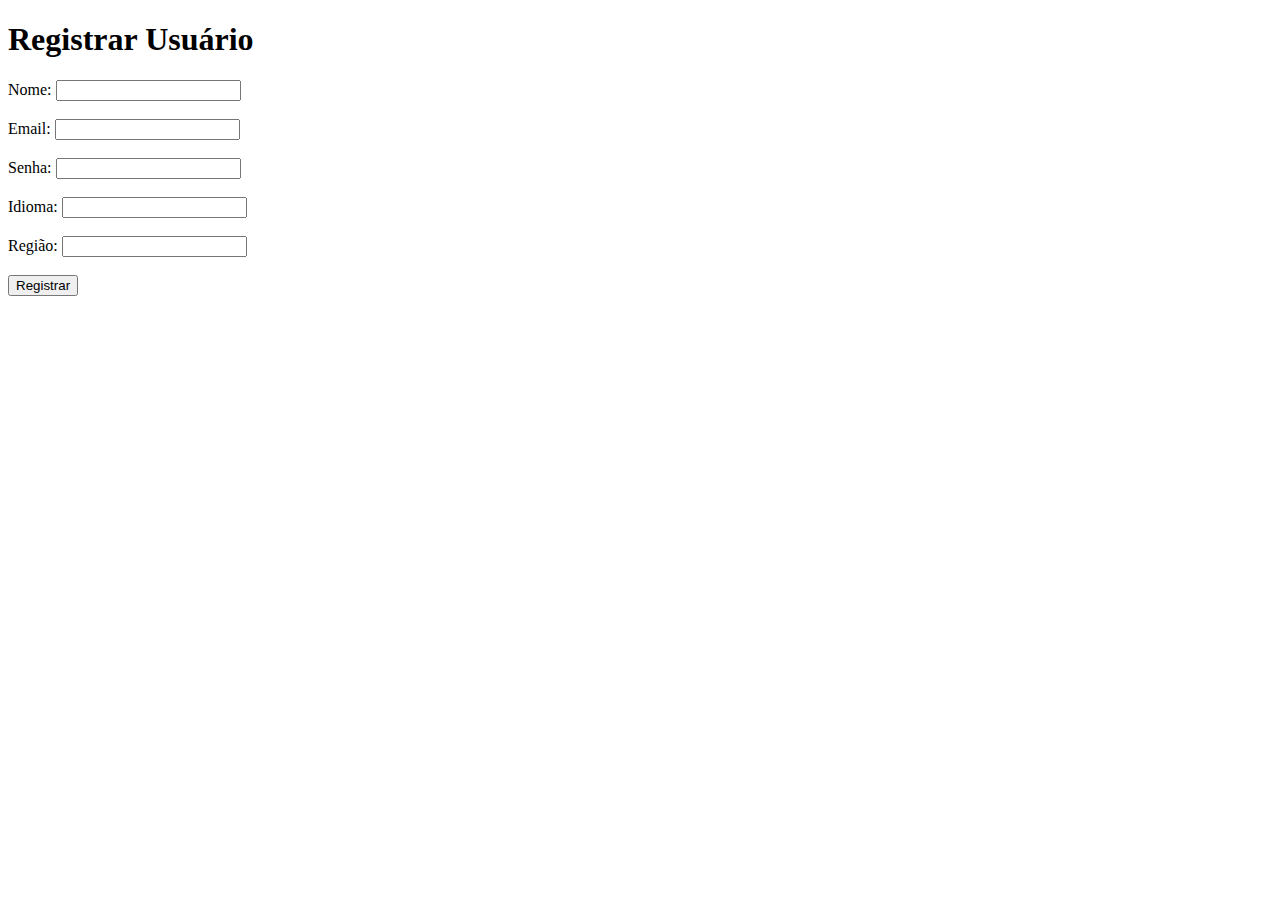
==== src/main/resources/static/registrar/registrar.html @ 29da3f25 "(feat) ✨ tela de login layout" ====
<!DOCTYPE html>
<html lang="pt-BR">
<head>
    <meta charset="UTF-8">
    <meta name="viewport" content="width=device-width, initial-scale=1.0">
    <title>Registrar Usuário</title>
</head>
<body>
<h1>Registrar Usuário</h1>
<form action="/usuarios/registrar" method="post">
    <label for="nome">Nome:</label>
    <input type="text" id="nome" name="nome" required><br><br>
    <label for="email">Email:</label>
    <input type="email" id="email" name="email" required><br><br>
    <label for="senha">Senha:</label>
    <input type="password" id="senha" name="senha" required><br><br>
    <label for="idioma">Idioma:</label>
    <input type="text" id="idioma" name="idioma" required><br><br>
    <label for="regiao">Região:</label>
    <input type="text" id="regiao" name="regiao" required><br><br>
    <button type="submit">Registrar</button>
</form>
</body>
</html>
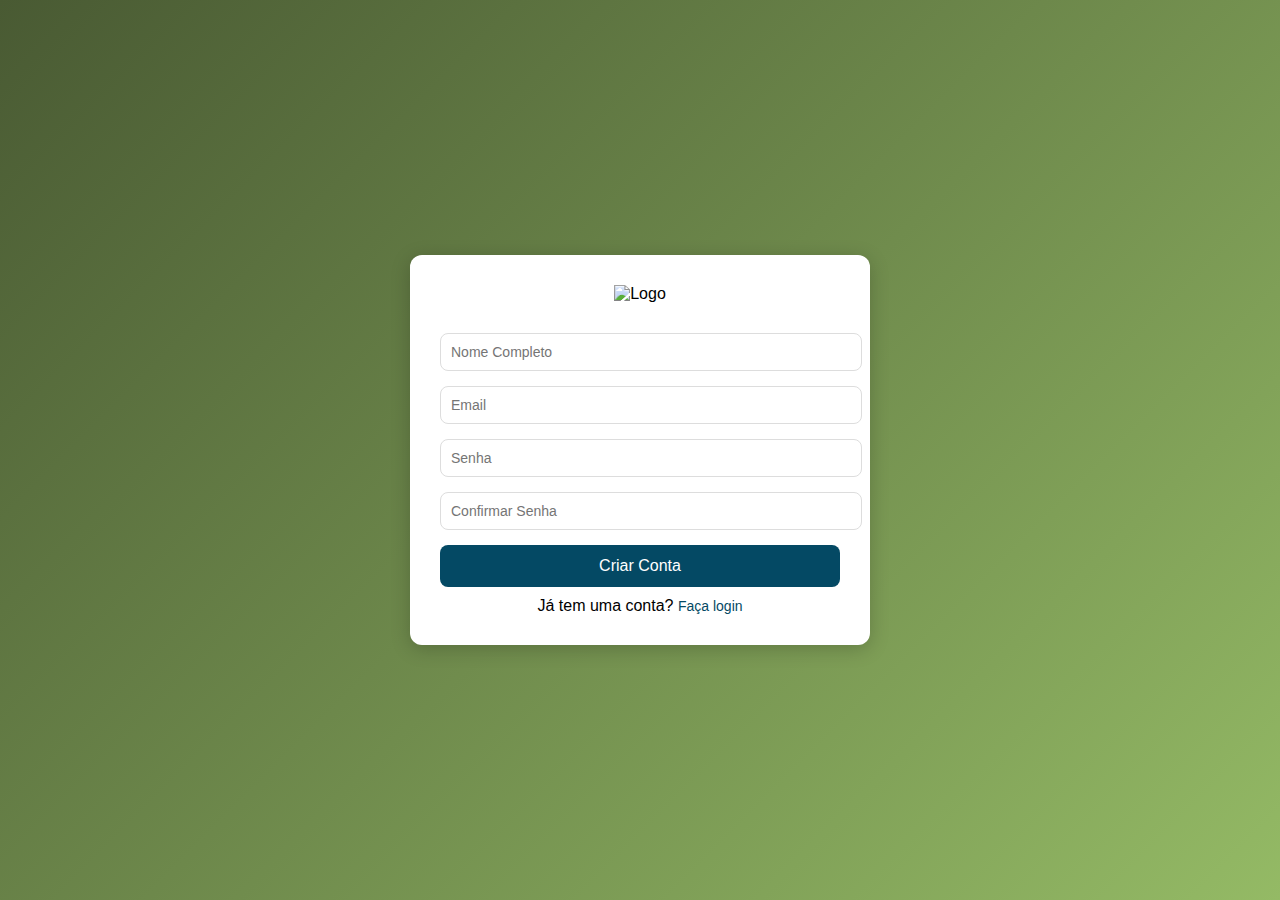
==== commit 1c573501: "(feat) ✨ ajustes de nome de pastas  - registrar" ====
--- a/src/main/resources/static/registrar/registrar.html
+++ b/src/main/resources/static/registrar/registrar.html
@@ -3,22 +3,71 @@
 <head>
     <meta charset="UTF-8">
     <meta name="viewport" content="width=device-width, initial-scale=1.0">
-    <title>Registrar Usuário</title>
+    <link rel="stylesheet" href="./registrar.css"> 
+    <title>Criar Novo Usuário</title>
 </head>
 <body>
-<h1>Registrar Usuário</h1>
-<form action="/usuarios/registrar" method="post">
-    <label for="nome">Nome:</label>
-    <input type="text" id="nome" name="nome" required><br><br>
-    <label for="email">Email:</label>
-    <input type="email" id="email" name="email" required><br><br>
-    <label for="senha">Senha:</label>
-    <input type="password" id="senha" name="senha" required><br><br>
-    <label for="idioma">Idioma:</label>
-    <input type="text" id="idioma" name="idioma" required><br><br>
-    <label for="regiao">Região:</label>
-    <input type="text" id="regiao" name="regiao" required><br><br>
-    <button type="submit">Registrar</button>
-</form>
+    <div class="login-container">
+        <img src="/src/main/resources/assets/img/logo.png" alt="Logo">
+        <form id="signup-form">
+            <input placeholder="Nome Completo" type="text" id="nome" name="nome" required>
+            
+            <input placeholder="Email" type="email" id="email" name="email" required>
+            
+            <input placeholder="Senha" type="password" id="senha" name="senha" required>
+            
+            <input placeholder="Confirmar Senha" type="password" id="confirmar-senha" name="confirmar-senha" required>
+            
+            <button type="submit">Criar Conta</button>
+            
+            <div class="login-link">
+                Já tem uma conta? <a href="/src/main/resources/static/login/login.html">Faça login</a>
+            </div>
+        </form>
+    </div>
+
+    <script>
+        document.getElementById('signup-form').addEventListener('submit', async function(event) {
+            event.preventDefault();
+
+            const nome = document.getElementById('nome').value;
+            const email = document.getElementById('email').value;
+            const senha = document.getElementById('senha').value;
+            const confirmarSenha = document.getElementById('confirmar-senha').value;
+
+            if (senha !== confirmarSenha) {
+                alert('As senhas não coincidem!');
+                return;
+            }
+
+            const data = {
+                nome,
+                email,
+                senha,
+                idioma: 'pt-br', 
+                regiao: 'Brasil' 
+            };
+
+            try {
+                const response = await fetch('http://127.0.0.1:8080/usuarios/registrar', {
+                    method: 'POST',
+                    headers: {
+                        'Content-Type': 'application/json'
+                    },
+                    body: JSON.stringify(data) 
+                });
+
+                if (response.ok) {
+                    alert('Conta criada com sucesso!');
+                    window.location.href = '/src/main/resources/static/login/login.html'; 
+                } else {
+                    alert('Erro ao criar conta. Tente novamente.');
+                }
+            } catch (error) {
+                alert('Erro na comunicação com o servidor.');
+                console.error('Erro:', error);
+            }
+        });
+    </script>
 </body>
 </html>
--- a/src/main/resources/static/registrar/registrar.css
+++ b/src/main/resources/static/registrar/registrar.css
@@ -0,0 +1,87 @@
+body {
+    font-family: 'Arial', sans-serif;
+    background: linear-gradient(135deg, #495a33, #94ba65);
+    display: flex;
+    justify-content: center;
+    align-items: center;
+    height: 100vh;
+    margin: 0;
+    padding: 0;
+}
+
+.login-container {
+    background: white;
+    padding: 30px;
+    border-radius: 12px;
+    box-shadow: 0 4px 20px rgba(0, 0, 0, 0.2);
+    width: 100%;
+    max-width: 400px;
+    text-align: center;
+}
+
+h1 {
+    color: #333;
+    margin-bottom: 20px;
+    font-size: 24px;
+}
+
+form {
+    display: flex;
+    flex-direction: column;
+}
+
+label {
+    font-weight: bold;
+    margin-bottom: 5px;
+    color: #555;
+}
+
+input {
+    width: 100%;
+    padding: 10px;
+    margin-bottom: 15px;
+    border: 1px solid #ddd;
+    border-radius: 8px;
+    font-size: 14px;
+    transition: border-color 0.3s ease;
+}
+
+input:focus {
+    border-color: #044964;
+    outline: none;
+}
+
+button {
+    background-color: #044964;
+    color: white;
+    border: none;
+    padding: 12px;
+    border-radius: 8px;
+    cursor: pointer;
+    font-size: 16px;
+    transition: background-color 0.3s ease;
+}
+
+button:hover {
+    background-color: #1f6986;
+}
+
+.forgot-password, .login-link {
+    margin-top: 10px;
+}
+
+.forgot-password a, .login-link a {
+    color: #044964;
+    text-decoration: none;
+    font-size: 14px;
+    transition: color 0.3s ease;
+}
+
+.forgot-password a:hover, .login-link a:hover {
+    color: #94ba65;
+}
+
+img {
+    width: 300px;
+    margin-bottom: 30px;
+}